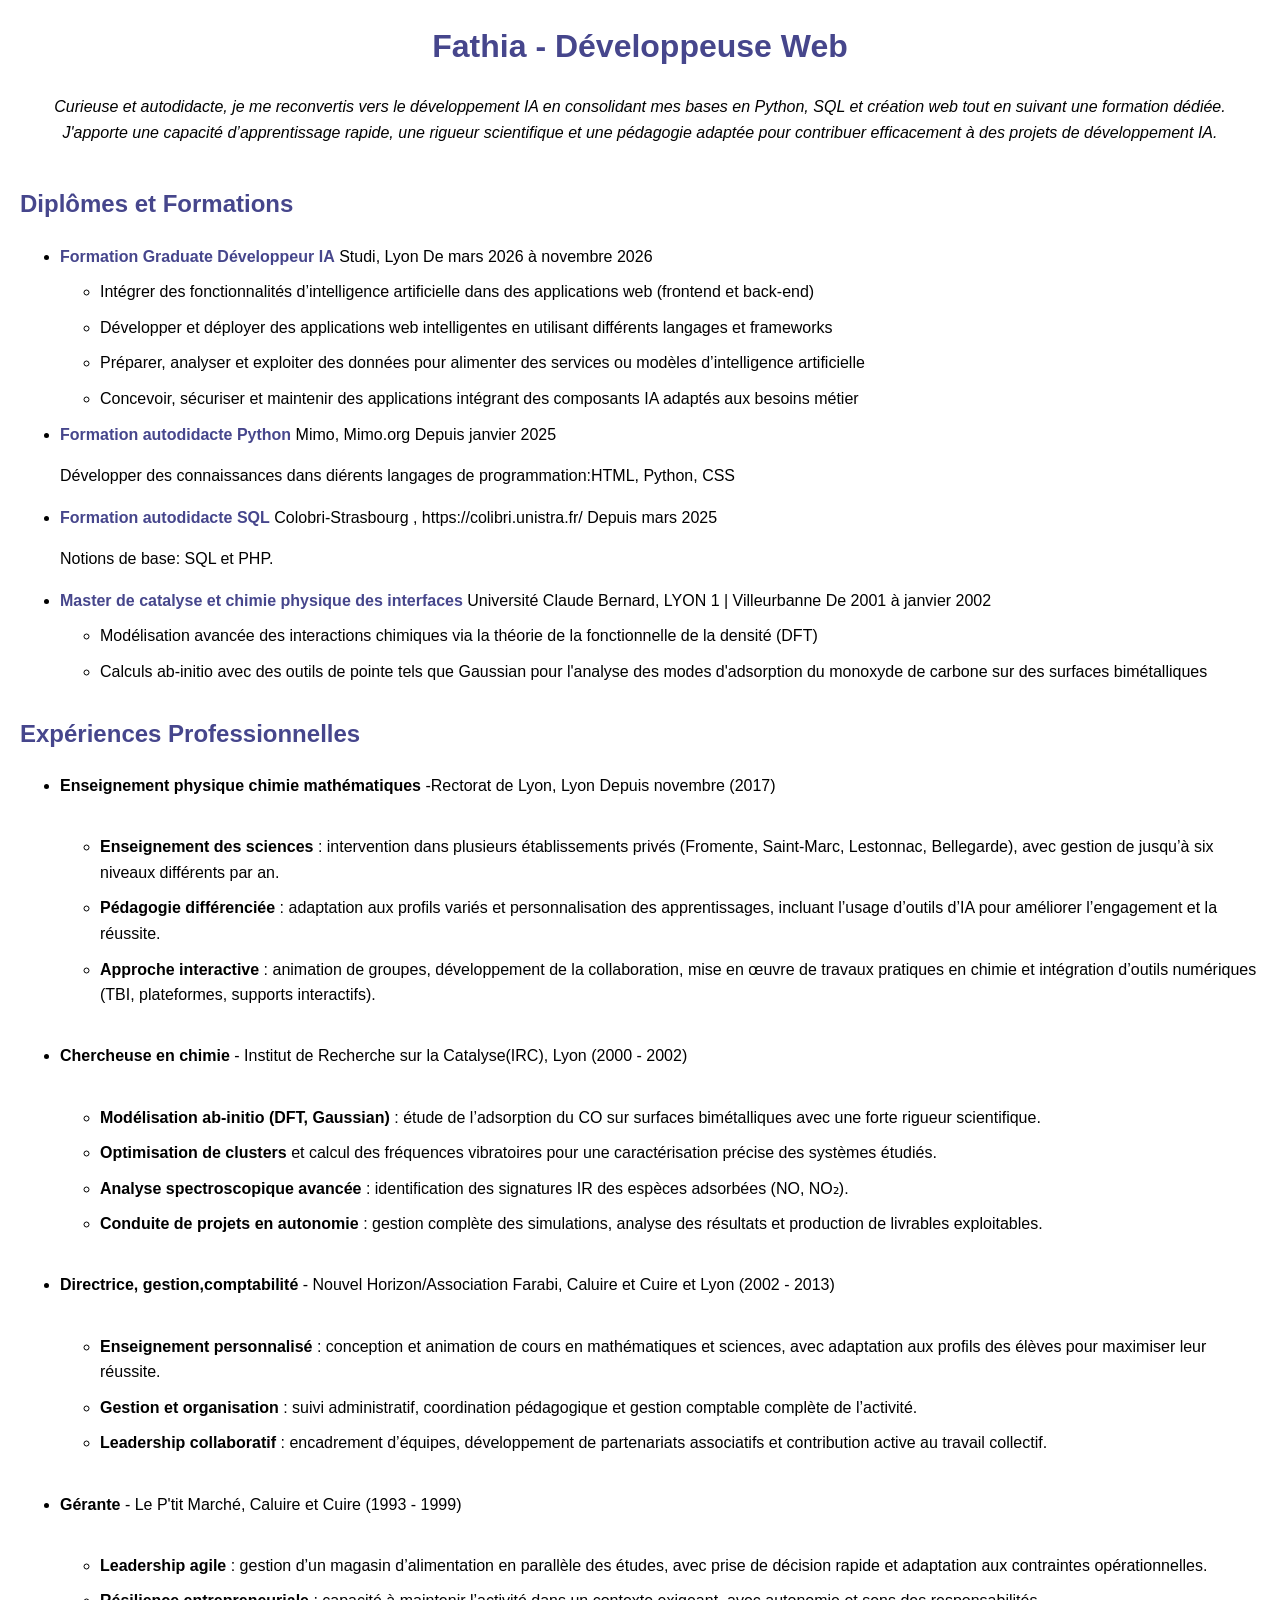
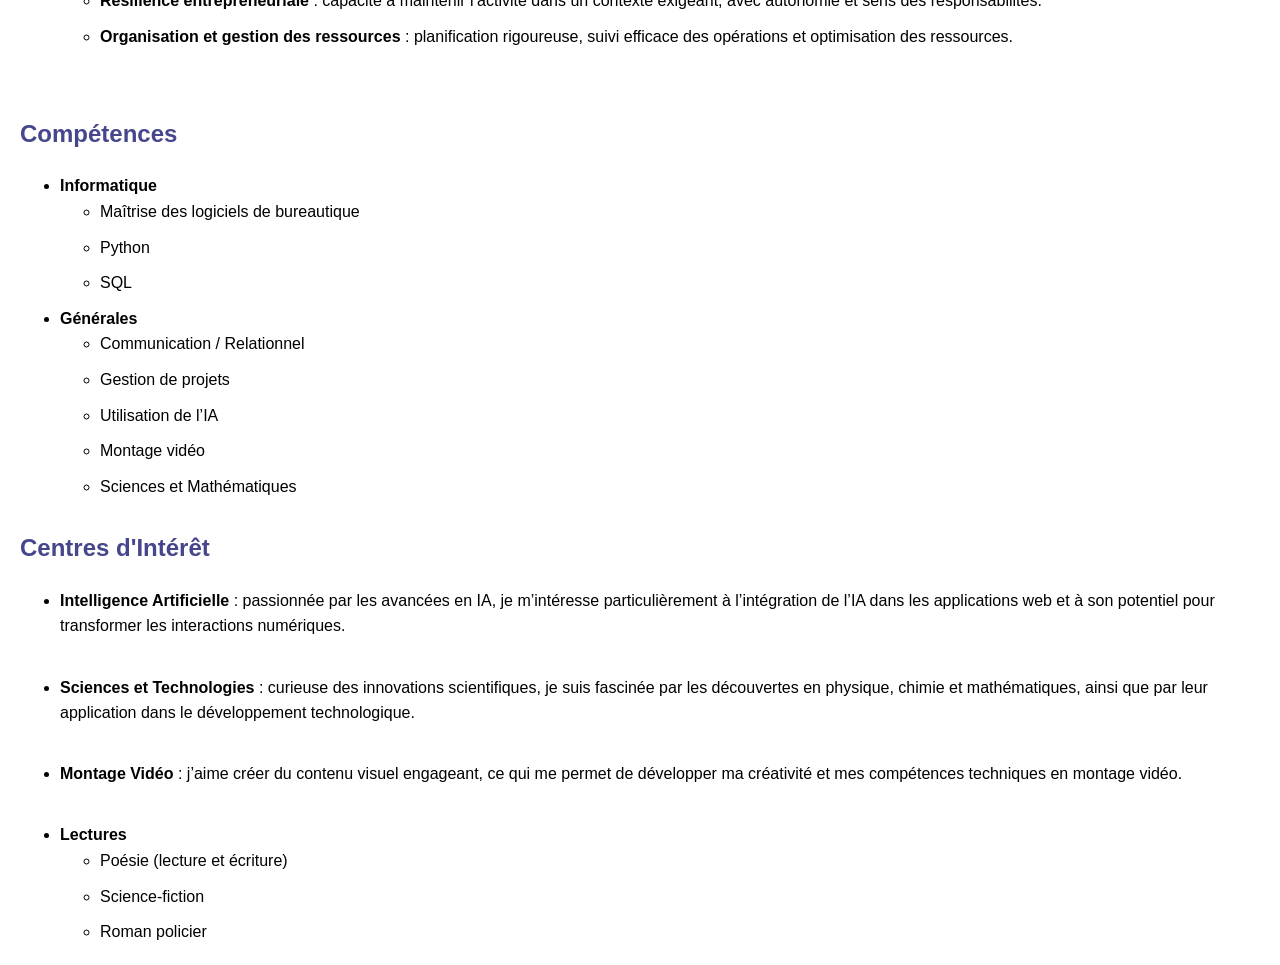
==== html-css/cv/cv.html @ fbcc1e92 "ajout d'un tableau des éléments HTML et création d'un CV en HTML" ====
<!DOCTYPE html>
<html lang="fr">
<head>
    <meta charset="UTF-8">
    <meta name="viewport" content="width=device-width, initial-scale=1.0">
    <title>Document</title>
<style>
        body {
            font-family: Arial, sans-serif;
            margin: 20px;
            line-height: 1.6;
        }
        header {
            text-align: center;
            margin-bottom: 40px;
        }
        h2 {
            color: rgb(70, 70, 140);
            margin-top: 30px;
        }
        
        .text-bleu {
            color: rgb(70, 70, 140);
        }
        li {
            margin-bottom: 10px;
        }
</style>
</head>
<body>
   <header>
        <h1 style="color:rgb(70, 70, 140)">
            Fathia - Développeuse Web
        </h1>
        <p><em>
            Curieuse et autodidacte, je me reconvertis vers le développement IA en consolidant mes bases
en Python, SQL et création web tout en suivant une formation dédiée. J'apporte une capacité
d’apprentissage rapide, une rigueur scientifique et une pédagogie adaptée pour contribuer
efficacement à des projets de développement IA.
        </em></p>
    </header>
    <section>
        <h2>
            Diplômes et Formations
        </h2>
        <ul>
            <li><strong><span style="color: rgb(70, 70, 140)">Formation Graduate Développeur IA</span></strong> Studi, Lyon De mars 2026 à novembre 2026</li>
                <ul>
                    <li>Intégrer des fonctionnalités d’intelligence artificielle dans des applications web (frontend et back-end)</li>
                    <li>Développer et déployer des applications web intelligentes en utilisant différents langages et frameworks</li>
                    <li>Préparer, analyser et exploiter des données pour alimenter des services ou modèles d’intelligence artificielle</li>
                    <li>Concevoir, sécuriser et maintenir des applications intégrant des composants IA adaptés aux besoins métier</li>
                </ul>
            <li><strong><span class="text-bleu">Formation autodidacte Python</span></strong> Mimo, Mimo.org Depuis janvier 2025    </li>
                <p>Développer des connaissances dans diérents langages de programmation:HTML, Python, CSS</p>
            <li><strong><span class="text-bleu">Formation autodidacte SQL</span></strong> Colobri-Strasbourg , https://colibri.unistra.fr/ Depuis mars 2025 </li>
                <p>Notions de base: SQL et PHP. </p>
            <li><strong><span class="text-bleu">Master de catalyse et chimie physique des interfaces</span></strong> Université Claude Bernard, LYON 1 | Villeurbanne De 2001 à janvier 2002 </li>
                <ul>
                    <li>Modélisation avancée des interactions chimiques via la théorie de la fonctionnelle de la densité (DFT)</li>
                    <li>Calculs ab-initio avec des outils de pointe tels que Gaussian pour l'analyse des modes d'adsorption du monoxyde de carbone sur des surfaces bimétalliques</li>
                </ul>
        </ul>
    </section>

    <section>        
   <h2>
    Expériences Professionnelles
   </h2>
   <ul>
       <li><strong>Enseignement physique chimie mathématiques</strong> -Rectorat de Lyon, Lyon Depuis novembre (2017)</li>
         <ul><br>
            <li><strong>Enseignement des sciences</strong> : intervention dans plusieurs établissements privés (Fromente, Saint-Marc, Lestonnac, Bellegarde), avec gestion de jusqu’à six niveaux différents par an.</li>
            <li><strong>Pédagogie différenciée</strong> : adaptation aux profils variés et personnalisation des apprentissages, incluant l’usage d’outils d’IA pour améliorer l’engagement et la réussite.</li>
            <li><strong>Approche interactive</strong> : animation de groupes, développement de la collaboration, mise en œuvre de travaux pratiques en chimie et intégration d’outils numériques (TBI, plateformes, supports interactifs).</li>
         <br></ul>
       <li><strong>Chercheuse en chimie</strong> - Institut de Recherche sur la Catalyse(IRC), Lyon (2000 - 2002)</li>
         <ul><br>
            <li><strong>Modélisation ab-initio (DFT, Gaussian)</strong> : étude de l’adsorption du CO sur surfaces bimétalliques avec une forte rigueur scientifique.</li>
            <li><strong>Optimisation de clusters</strong> et calcul des fréquences vibratoires pour une caractérisation précise des systèmes étudiés.</li>
            <li><strong>Analyse spectroscopique avancée</strong> : identification des signatures IR des espèces adsorbées (NO, NO₂).</li>
            <li><strong>Conduite de projets en autonomie</strong> : gestion complète des simulations, analyse des résultats et production de livrables exploitables.</li>
         <br></ul>
       <li><strong>Directrice, gestion,comptabilité</strong> - Nouvel Horizon/Association Farabi, Caluire et Cuire et Lyon  (2002 - 2013)</li>
         <ul><br>
            <li><strong>Enseignement personnalisé</strong> : conception et animation de cours en mathématiques et sciences, avec adaptation aux profils des élèves pour maximiser leur réussite.</li>
            <li><strong>Gestion et organisation</strong> : suivi administratif, coordination pédagogique et gestion comptable complète de l’activité.</li>
            <li><strong>Leadership collaboratif</strong> : encadrement d’équipes, développement de partenariats associatifs et contribution active au travail collectif.</li>
         <br></ul>
      <li><strong>Gérante</strong> - Le P'tit Marché, Caluire et Cuire (1993 - 1999)</li>
         <ul><br>
            <li><strong>Leadership agile</strong> : gestion d’un magasin d’alimentation en parallèle des études, avec prise de décision rapide et adaptation aux contraintes opérationnelles.</li>
            <li><strong>Résilience entrepreneuriale</strong> : capacité à maintenir l’activité dans un contexte exigeant, avec autonomie et sens des responsabilités.</li>
            <li><strong>Organisation et gestion des ressources</strong> : planification rigoureuse, suivi efficace des opérations et optimisation des ressources.</li>
         <br></ul>
   </ul> 
    </section>

    <section>
        <h2>
            Compétences
        </h2>
        <ul>
  <li><strong>Informatique</strong>
    <ul>
      <li>Maîtrise des logiciels de bureautique</li>
      <li>Python</li>
      <li>SQL</li>
    </ul>
  </li>

  <li><strong>Générales</strong>
    <ul>
      <li>Communication / Relationnel</li>
      <li>Gestion de projets</li>
      <li>Utilisation de l’IA</li>
      <li>Montage vidéo</li>
      <li>Sciences et Mathématiques</li>
    </ul>
    </section>

    <section>
        <h2>
            Centres d'Intérêt
        </h2>
        <ul>
   <li><strong>Intelligence Artificielle</strong> : passionnée par les avancées en IA, je m’intéresse particulièrement à l’intégration de l’IA dans les applications web et à son potentiel pour transformer les interactions numériques.</li><br>
   <li><strong>Sciences et Technologies</strong> : curieuse des innovations scientifiques, je suis fascinée par les découvertes en physique, chimie et mathématiques, ainsi que par leur application dans le développement technologique.</li><br>
   <li><strong>Montage Vidéo</strong> : j’aime créer du contenu visuel engageant, ce qui me permet de développer ma créativité et mes compétences techniques en montage vidéo.</li><br>
   <li><strong>Lectures</strong>
    <ul>
      <li>Poésie (lecture et écriture)</li>
      <li>Science-fiction</li>
      <li>Roman policier</li>
    </ul>
  </li>
</ul>

   
</body>
</html>
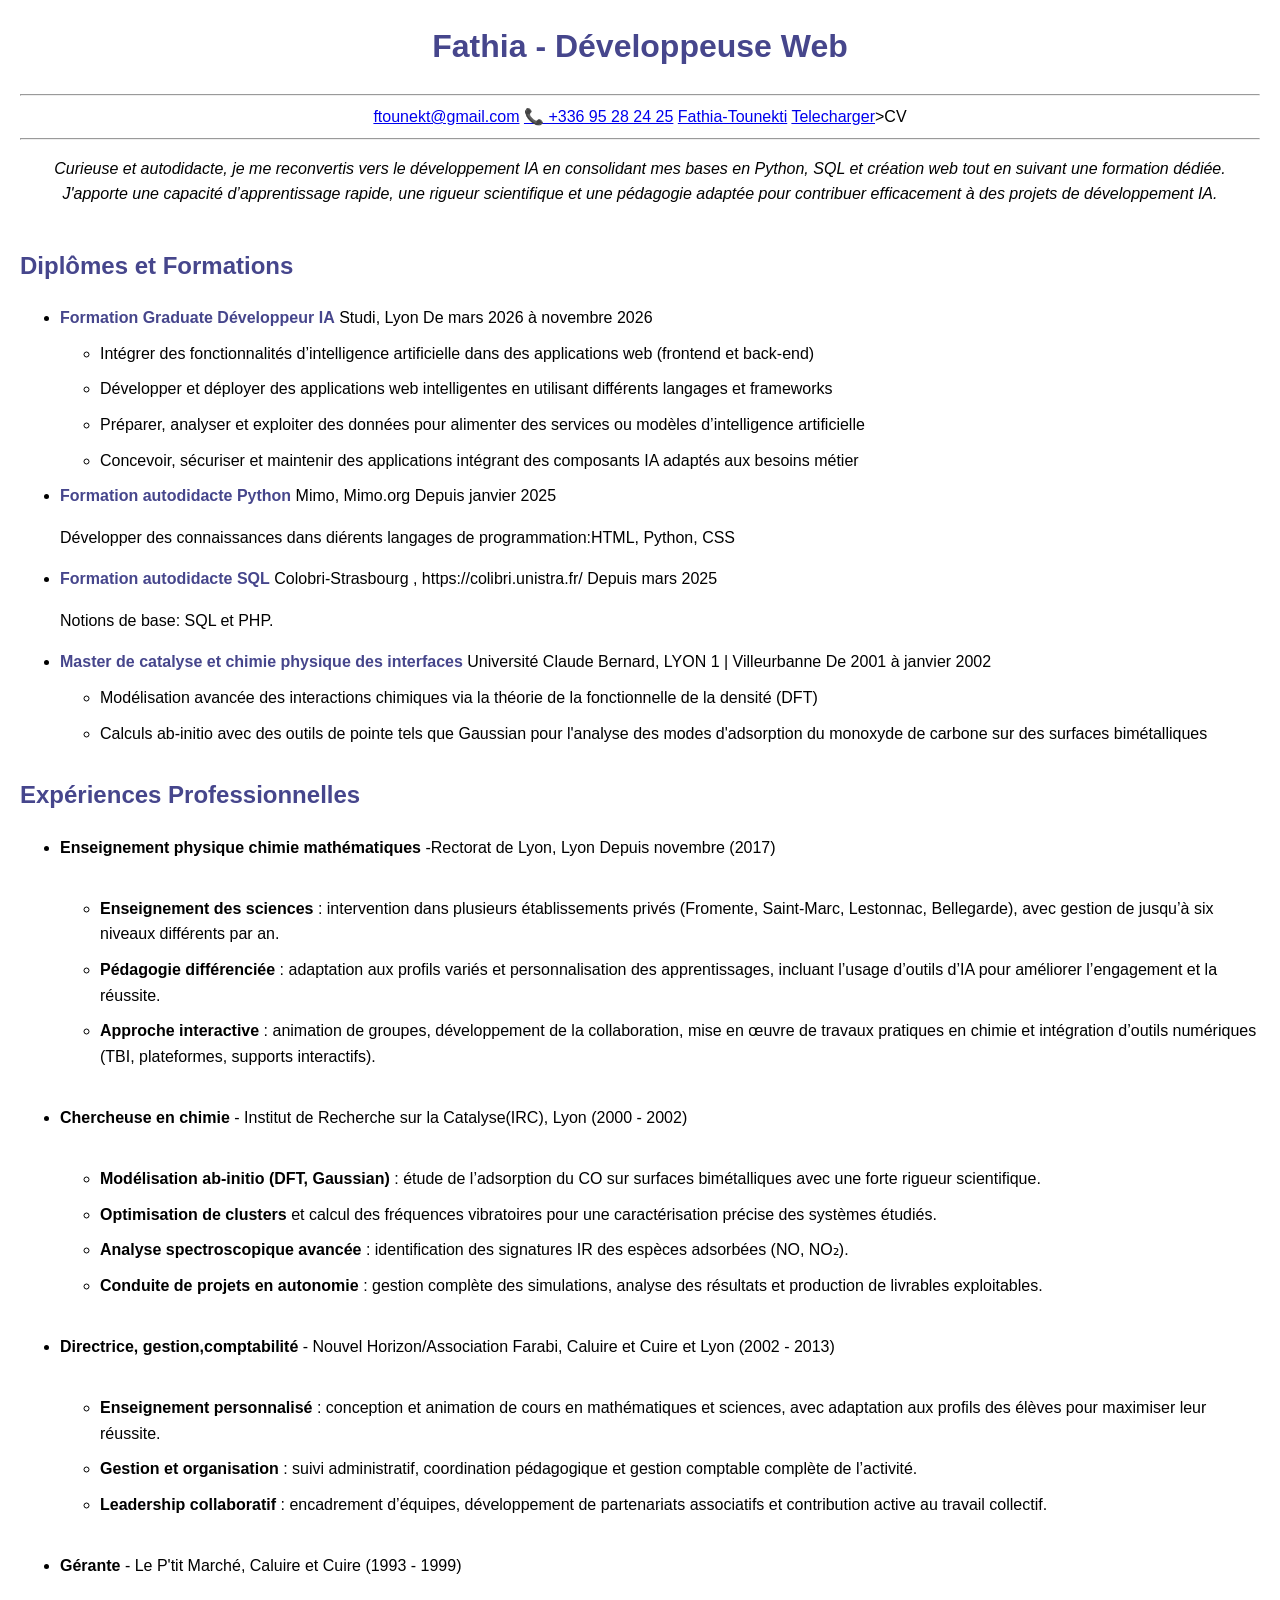
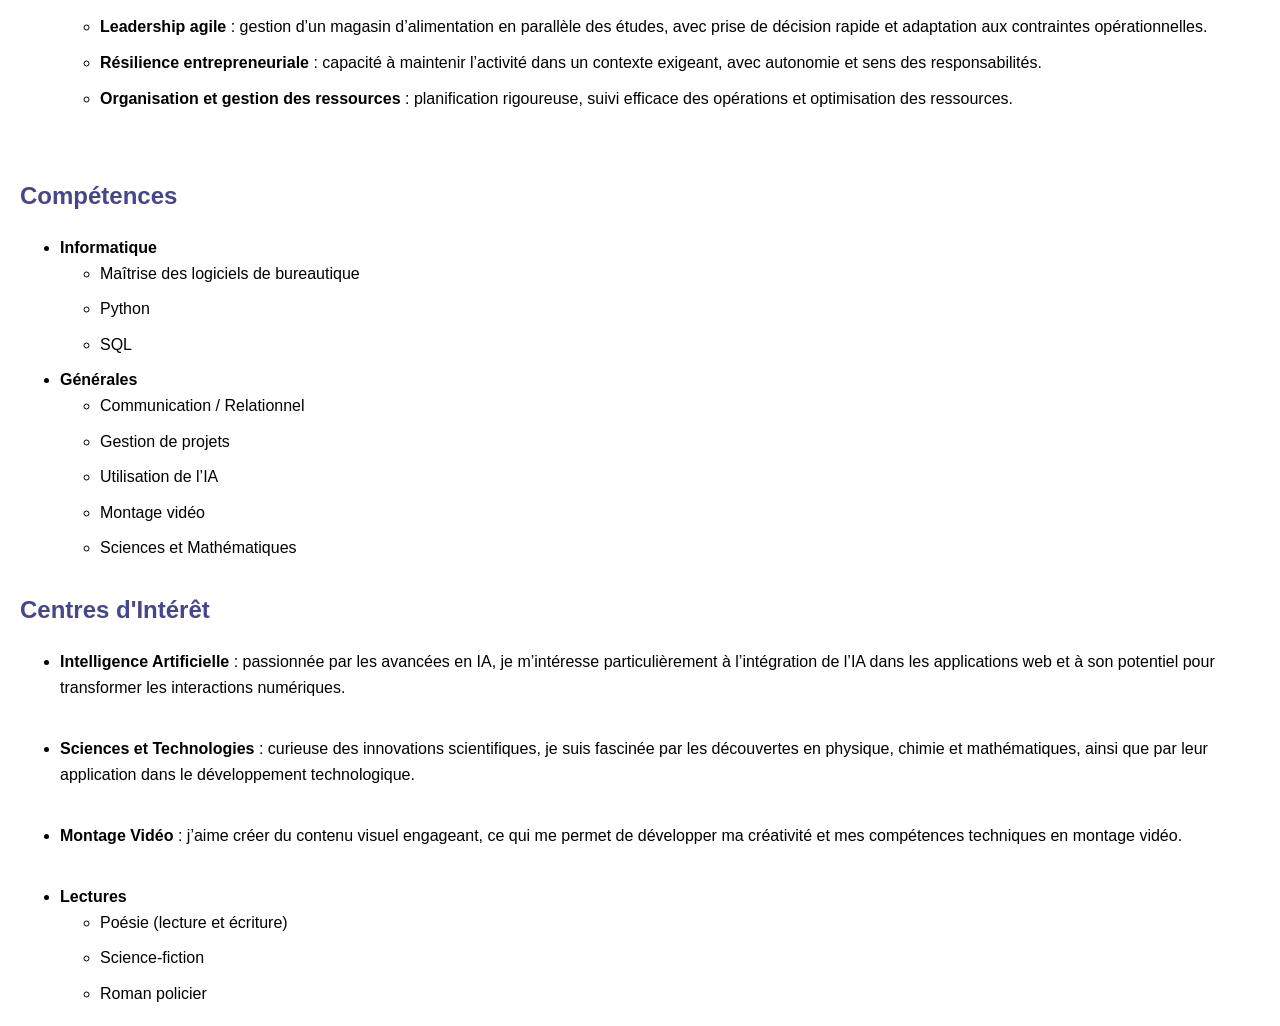
==== commit 7afb1964: "Ajout d'informations de contact et d'un lien de téléchargement dans le CV, création d'un fichier CSS" ====
--- a/html-css/cv/cv.html
+++ b/html-css/cv/cv.html
@@ -4,6 +4,7 @@
     <meta charset="UTF-8">
     <meta name="viewport" content="width=device-width, initial-scale=1.0">
     <title>Document</title>
+    <!--<link href="style.css" rel="stylesheet" type="text/css">-->
 <style>
         body {
             font-family: Arial, sans-serif;
@@ -32,6 +33,13 @@
         <h1 style="color:rgb(70, 70, 140)">
             Fathia - Développeuse Web
         </h1>
+        <!--Contact-->
+           <hr>
+           <a href="mailto:ftounekt@gmail.com">ftounekt@gmail.com</a> 
+              <a href="tel:+336 15 53 42 xx">📞 +336 95 28 24 25</a>
+           <a href="https://www.linkedin.com/in/fathia-tounekti-0939b3340/" target="_blank">Fathia-Tounekti</a>
+           <a href="/cv/cv.pdf" >Telecharger</a>>CV</a>  
+           <hr>
         <p><em>
             Curieuse et autodidacte, je me reconvertis vers le développement IA en consolidant mes bases
 en Python, SQL et création web tout en suivant une formation dédiée. J'apporte une capacité
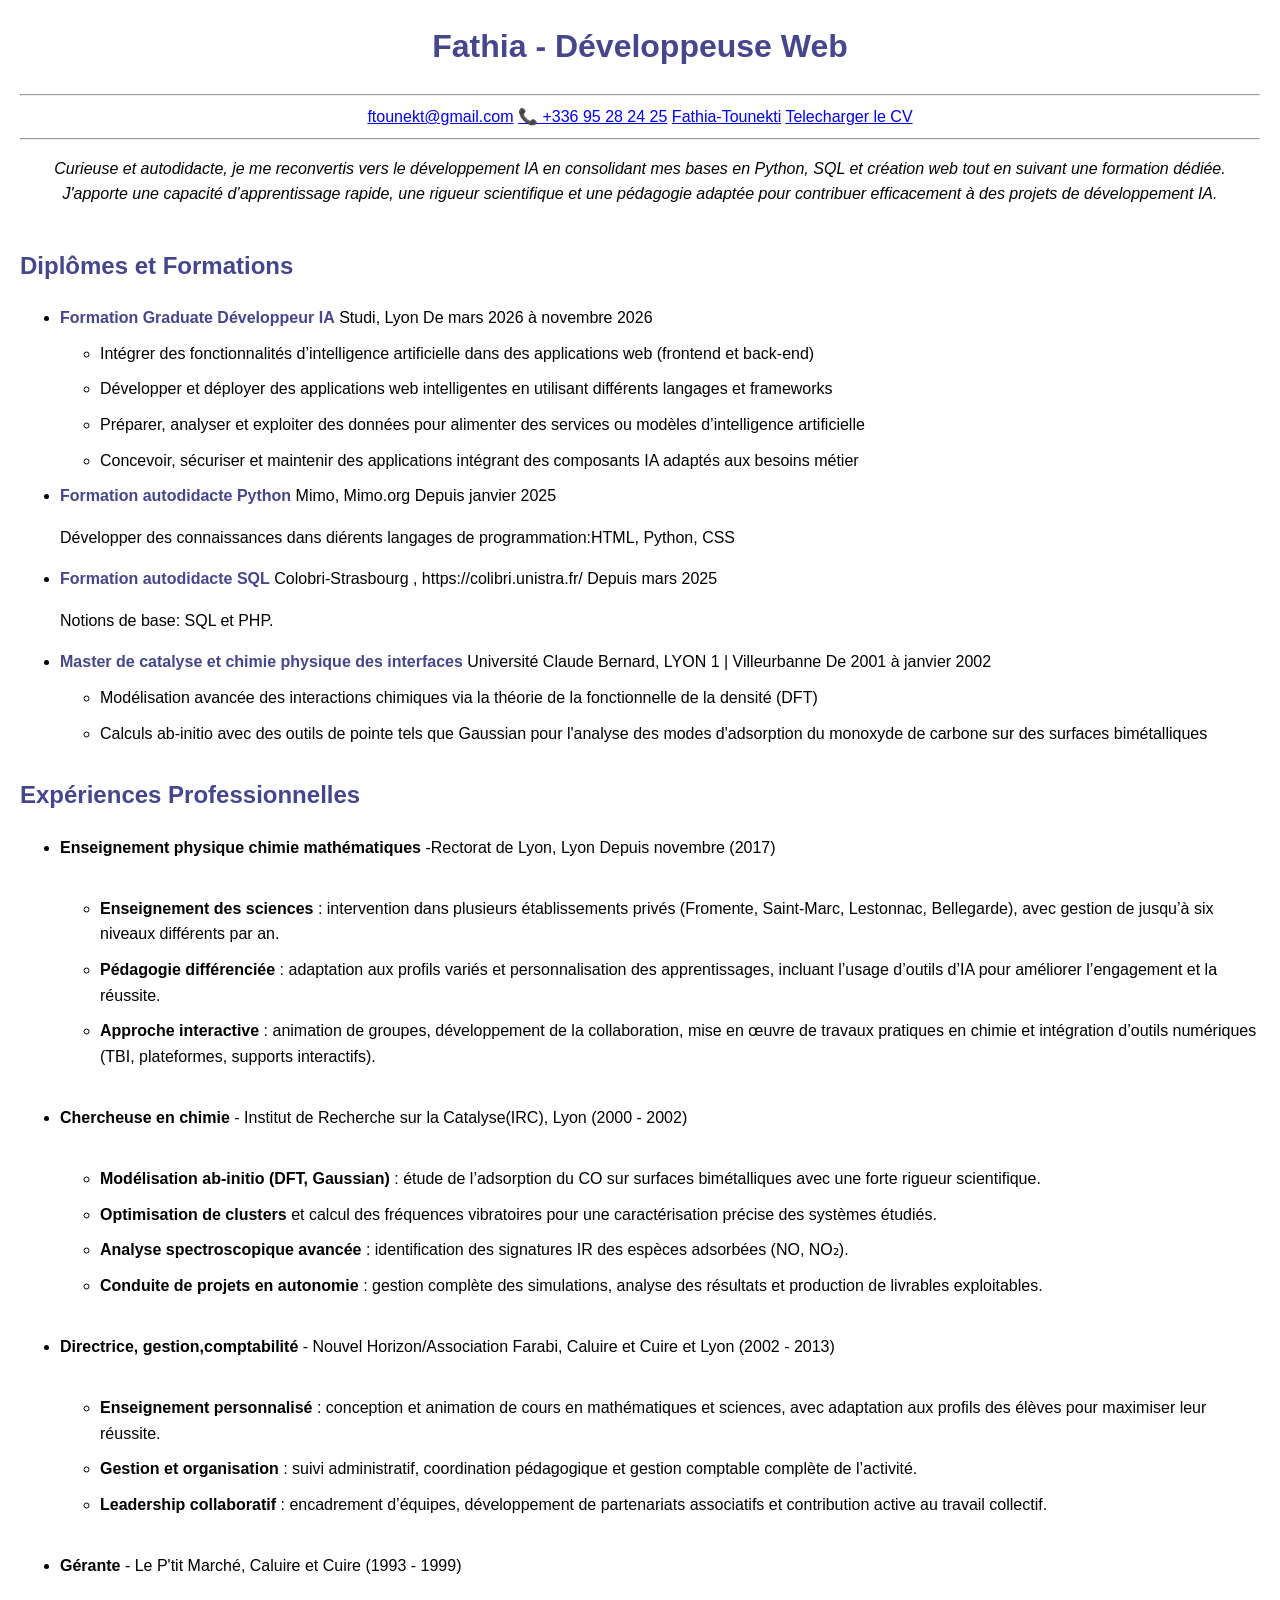
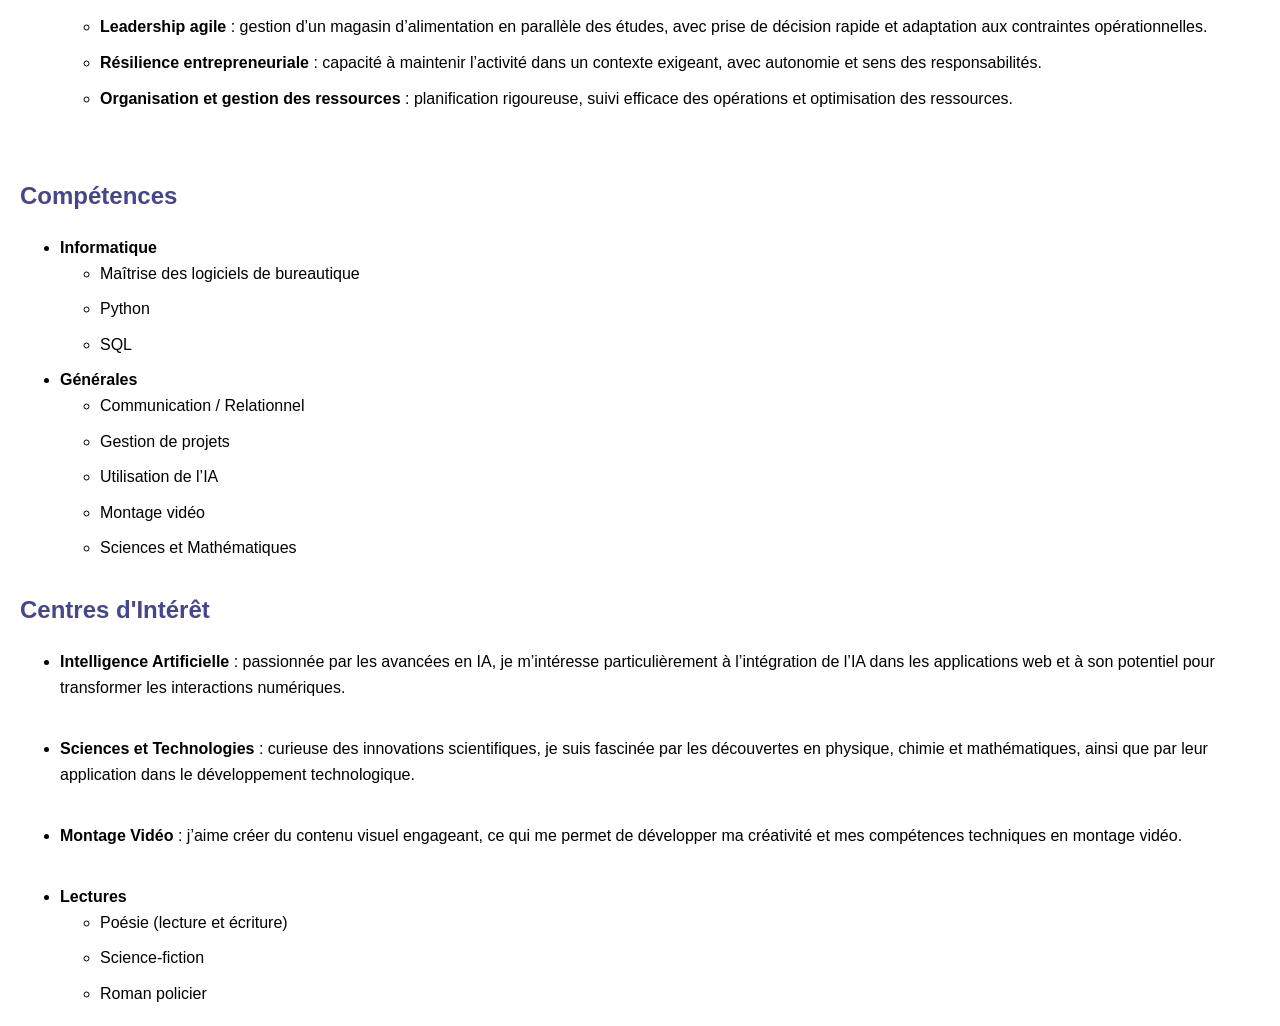
==== commit f7bcc6e9: "Mise à jour du CV avec un nouveau lien de téléchargement, ajout de fichiers HTML et CSS pour le port" ====
--- a/html-css/cv/cv.html
+++ b/html-css/cv/cv.html
@@ -38,7 +38,7 @@
            <a href="mailto:ftounekt@gmail.com">ftounekt@gmail.com</a> 
               <a href="tel:+336 15 53 42 xx">📞 +336 95 28 24 25</a>
            <a href="https://www.linkedin.com/in/fathia-tounekti-0939b3340/" target="_blank">Fathia-Tounekti</a>
-           <a href="/cv/cv.pdf" >Telecharger</a>>CV</a>  
+           <a href="cv/cv-Developpeur-IA-Fathia-Tounekti2.pdf" download>Telecharger le CV</a>
            <hr>
         <p><em>
             Curieuse et autodidacte, je me reconvertis vers le développement IA en consolidant mes bases
